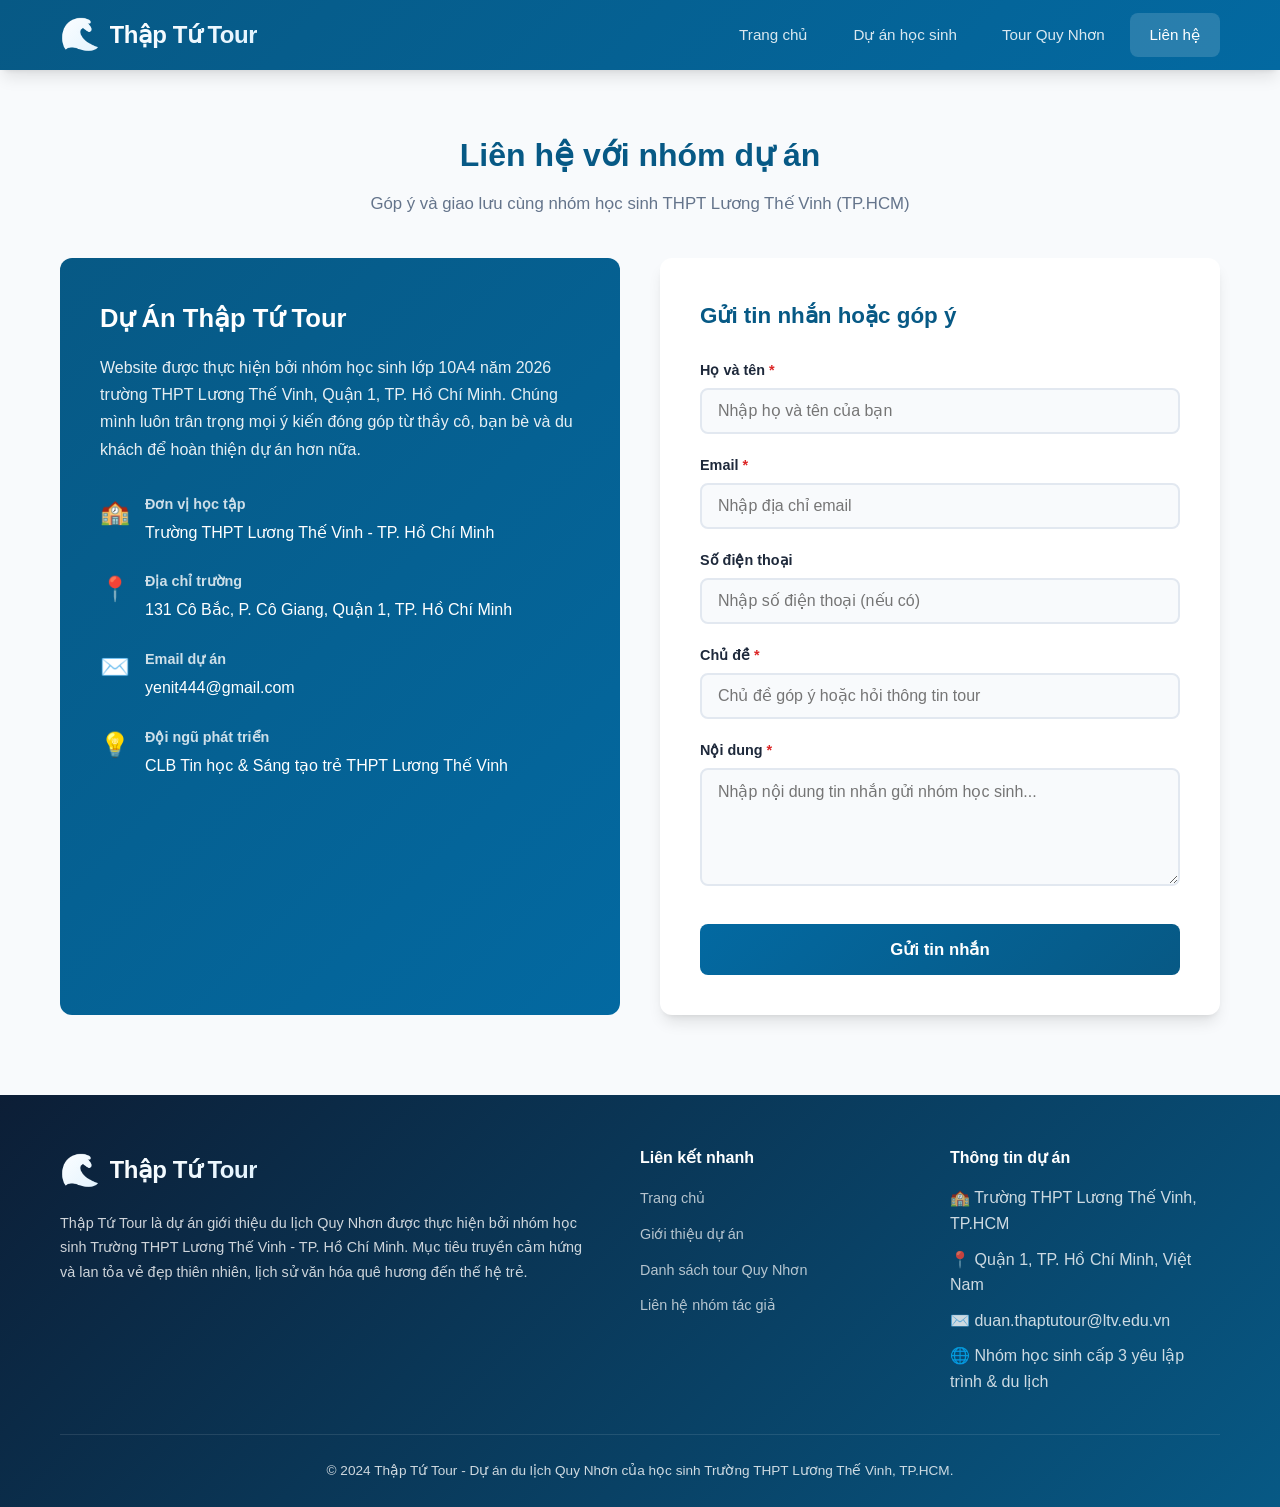
==== contact.html @ eec99bd4 "Update contact information in contact.html" ====
<!DOCTYPE html>
<html lang="vi">
<head>
  <meta charset="UTF-8">
  <meta name="viewport" content="width=device-width, initial-scale=1.0">
  <title>Liên hệ - Thập Tứ Tour | THPT Lương Thế Vinh</title>
  <link rel="stylesheet" href="css/style.css">
</head>
<body>

  <!-- ===== HEADER ===== -->
  <header class="header">
    <div class="container">
      <a href="index.html" class="logo">
        <span class="logo-icon">🌊</span>
        <span>Thập Tứ Tour</span>
      </a>
      <button class="hamburger" id="hamburger" aria-label="Menu">
        <span></span><span></span><span></span>
      </button>
      <nav class="nav" id="nav">
        <ul class="nav-list">
          <li><a href="index.html">Trang chủ</a></li>
          <li><a href="index.html#gioi-thieu">Dự án học sinh</a></li>
          <li><a href="index.html#tours">Tour Quy Nhơn</a></li>
          <li><a href="contact.html" class="active">Liên hệ</a></li>
        </ul>
      </nav>
    </div>
  </header>

  <!-- ===== NỘI DUNG LIÊN HỆ ===== -->
  <section class="contact-section">
    <div class="container">
      <div class="section-title">
        <h2>Liên hệ với nhóm dự án</h2>
        <p>Góp ý và giao lưu cùng nhóm học sinh THPT Lương Thế Vinh (TP.HCM)</p>
      </div>

      <div class="contact-grid">
        <!-- Thông tin trường và nhóm -->
        <div class="contact-info">
          <h2>Dự Án Thập Tứ Tour</h2>
          <p>Website được thực hiện bởi nhóm học sinh lớp 10A4 năm 2026 trường THPT Lương Thế Vinh, Quận 1, TP. Hồ Chí Minh. Chúng mình luôn trân trọng mọi ý kiến đóng góp từ thầy cô, bạn bè và du khách để hoàn thiện dự án hơn nữa.</p>

          <div class="contact-item">
            <span class="contact-icon">🏫</span>
            <div>
              <h4>Đơn vị học tập</h4>
              <p>Trường THPT Lương Thế Vinh - TP. Hồ Chí Minh</p>
            </div>
          </div>

          <div class="contact-item">
            <span class="contact-icon">📍</span>
            <div>
              <h4>Địa chỉ trường</h4>
              <p>131 Cô Bắc, P. Cô Giang, Quận 1, TP. Hồ Chí Minh</p>
            </div>
          </div>

          <div class="contact-item">
            <span class="contact-icon">✉️</span>
            <div>
              <h4>Email dự án</h4>
              <p>yenit444@gmail.com</p>
            </div>
          </div>

          <div class="contact-item">
            <span class="contact-icon">💡</span>
            <div>
              <h4>Đội ngũ phát triển</h4>
              <p>CLB Tin học & Sáng tạo trẻ THPT Lương Thế Vinh</p>
            </div>
          </div>
        </div>

        <!-- Form liên hệ -->
        <div class="contact-form-wrap">
          <h2>Gửi tin nhắn hoặc góp ý</h2>
          <form class="contact-form" id="contactForm" novalidate>
            <div class="form-group">
              <label>Họ và tên <span class="required">*</span></label>
              <input type="text" id="contactName" placeholder="Nhập họ và tên của bạn">
              <p class="error-msg">Vui lòng nhập họ và tên</p>
            </div>
            <div class="form-group">
              <label>Email <span class="required">*</span></label>
              <input type="email" id="contactEmail" placeholder="Nhập địa chỉ email">
              <p class="error-msg">Vui lòng nhập email hợp lệ</p>
            </div>
            <div class="form-group">
              <label>Số điện thoại</label>
              <input type="tel" id="contactPhone" placeholder="Nhập số điện thoại (nếu có)">
            </div>
            <div class="form-group">
              <label>Chủ đề <span class="required">*</span></label>
              <input type="text" id="contactSubject" placeholder="Chủ đề góp ý hoặc hỏi thông tin tour">
              <p class="error-msg">Vui lòng nhập chủ đề</p>
            </div>
            <div class="form-group">
              <label>Nội dung <span class="required">*</span></label>
              <textarea id="contactMessage" placeholder="Nhập nội dung tin nhắn gửi nhóm học sinh..." rows="5"></textarea>
              <p class="error-msg">Vui lòng nhập nội dung</p>
            </div>
            <button type="submit" class="btn-submit">Gửi tin nhắn</button>
          </form>
        </div>
      </div>
    </div>
  </section>

  <!-- ===== FOOTER ===== -->
  <footer class="footer">
    <div class="container">
      <div class="footer-grid">
        <div class="footer-about">
          <div class="logo">
            <span class="logo-icon">🌊</span>
            <span>Thập Tứ Tour</span>
          </div>
          <p>
            Thập Tứ Tour là dự án giới thiệu du lịch Quy Nhơn được thực hiện bởi nhóm học sinh Trường THPT Lương Thế Vinh - TP. Hồ Chí Minh. Mục tiêu truyền cảm hứng và lan tỏa vẻ đẹp thiên nhiên, lịch sử văn hóa quê hương đến thế hệ trẻ.
          </p>
        </div>
        <div>
          <h3>Liên kết nhanh</h3>
          <ul class="footer-links">
            <li><a href="index.html">Trang chủ</a></li>
            <li><a href="index.html#gioi-thieu">Giới thiệu dự án</a></li>
            <li><a href="index.html#tours">Danh sách tour Quy Nhơn</a></li>
            <li><a href="contact.html">Liên hệ nhóm tác giả</a></li>
          </ul>
        </div>
        <div>
          <h3>Thông tin dự án</h3>
          <ul class="footer-links">
            <li>🏫 Trường THPT Lương Thế Vinh, TP.HCM</li>
            <li>📍 Quận 1, TP. Hồ Chí Minh, Việt Nam</li>
            <li>✉️ duan.thaptutour@ltv.edu.vn</li>
            <li>🌐 Nhóm học sinh cấp 3 yêu lập trình & du lịch</li>
          </ul>
        </div>
      </div>
      <div class="footer-bottom">
        <p>© 2024 Thập Tứ Tour - Dự án du lịch Quy Nhơn của học sinh Trường THPT Lương Thế Vinh, TP.HCM.</p>
      </div>
    </div>
  </footer>

  <button class="back-to-top" id="backToTop">↑</button>

  <script src="js/tours.js"></script>
  <script src="js/main.js"></script>
</body>
</html>
---- css/style.css ----
/* ===================================================
   style.css - Giao diện website tour du lịch
   Tông màu: Xanh biển (#0369a1, #0ea5e9, #e0f2fe)
   Responsive: Mobile, Tablet, Desktop
   =================================================== */

/* === RESET & BASE === */
* {
  margin: 0;
  padding: 0;
  box-sizing: border-box;
}

:root {
  --primary: #0369a1;
  --primary-dark: #075985;
  --primary-light: #0ea5e9;
  --primary-bg: #e0f2fe;
  --accent: #f59e0b;
  --accent-hover: #d97706;
  --text: #1e293b;
  --text-light: #64748b;
  --white: #ffffff;
  --gray-50: #f8fafc;
  --gray-100: #f1f5f9;
  --gray-200: #e2e8f0;
  --gray-300: #cbd5e1;
  --shadow: 0 4px 6px -1px rgba(0,0,0,0.1), 0 2px 4px -2px rgba(0,0,0,0.1);
  --shadow-lg: 0 10px 15px -3px rgba(0,0,0,0.1), 0 4px 6px -4px rgba(0,0,0,0.1);
  --shadow-xl: 0 20px 25px -5px rgba(0,0,0,0.1), 0 8px 10px -6px rgba(0,0,0,0.1);
  --radius: 12px;
  --radius-sm: 8px;
  --transition: all 0.3s ease;
}

html {
  scroll-behavior: smooth;
}

body {
  font-family: 'Segoe UI', Tahoma, Geneva, Verdana, sans-serif;
  color: var(--text);
  background-color: var(--gray-50);
  line-height: 1.6;
}

a {
  text-decoration: none;
  color: inherit;
}

img {
  max-width: 100%;
  display: block;
}

.container {
  max-width: 1200px;
  margin: 0 auto;
  padding: 0 20px;
}

/* === HEADER === */
.header {
  background: linear-gradient(135deg, var(--primary-dark), var(--primary));
  color: var(--white);
  position: sticky;
  top: 0;
  z-index: 1000;
  box-shadow: var(--shadow-lg);
}

.header .container {
  display: flex;
  justify-content: space-between;
  align-items: center;
  padding-top: 0;
  padding-bottom: 0;
  height: 70px;
}

.logo {
  display: flex;
  align-items: center;
  gap: 10px;
  font-size: 1.5rem;
  font-weight: 800;
  letter-spacing: -0.5px;
}

.logo-icon {
  font-size: 2rem;
}

.logo span {
  background: linear-gradient(135deg, var(--white), var(--primary-bg));
  -webkit-background-clip: text;
  -webkit-text-fill-color: transparent;
  background-clip: text;
}

/* Navigation */
.nav {
  display: flex;
  align-items: center;
}

.nav-list {
  display: flex;
  list-style: none;
  gap: 5px;
}

.nav-list a {
  display: block;
  padding: 10px 20px;
  color: rgba(255,255,255,0.85);
  font-weight: 500;
  border-radius: var(--radius-sm);
  transition: var(--transition);
  font-size: 0.95rem;
}

.nav-list a:hover,
.nav-list a.active {
  color: var(--white);
  background: rgba(255,255,255,0.15);
}

/* Hamburger menu (mobile) */
.hamburger {
  display: none;
  flex-direction: column;
  gap: 5px;
  cursor: pointer;
  padding: 5px;
  background: none;
  border: none;
}

.hamburger span {
  display: block;
  width: 25px;
  height: 3px;
  background: var(--white);
  border-radius: 3px;
  transition: var(--transition);
}

.hamburger.active span:nth-child(1) {
  transform: rotate(45deg) translate(5px, 6px);
}

.hamburger.active span:nth-child(2) {
  opacity: 0;
}

.hamburger.active span:nth-child(3) {
  transform: rotate(-45deg) translate(5px, -6px);
}

/* === BANNER / HERO === */
.hero {
  background: linear-gradient(135deg, rgba(3,105,161,0.85), rgba(14,165,233,0.75)),
              url('https://images.unsplash.com/photo-1507525428034-b723cf961d3e?w=1600&q=80') center/cover no-repeat;
  color: var(--white);
  text-align: center;
  padding: 100px 20px;
  min-height: 500px;
  display: flex;
  align-items: center;
  justify-content: center;
}

.hero-content {
  max-width: 700px;
}

.hero h1 {
  font-size: 3rem;
  font-weight: 800;
  margin-bottom: 20px;
  line-height: 1.2;
  text-shadow: 0 2px 10px rgba(0,0,0,0.2);
}

.hero p {
  font-size: 1.2rem;
  margin-bottom: 35px;
  opacity: 0.95;
  line-height: 1.7;
}

.hero-btn {
  display: inline-block;
  padding: 16px 40px;
  background: var(--accent);
  color: var(--white);
  font-size: 1.1rem;
  font-weight: 700;
  border-radius: 50px;
  transition: var(--transition);
  box-shadow: 0 4px 15px rgba(245,158,11,0.4);
}

.hero-btn:hover {
  background: var(--accent-hover);
  transform: translateY(-2px);
  box-shadow: 0 6px 20px rgba(245,158,11,0.5);
}

/* === DANH MỤC TOUR === */
.categories {
  padding: 60px 0 30px;
}

.section-title {
  text-align: center;
  margin-bottom: 40px;
}

.section-title h2 {
  font-size: 2rem;
  font-weight: 700;
  color: var(--primary-dark);
  margin-bottom: 10px;
}

.section-title p {
  color: var(--text-light);
  font-size: 1.05rem;
}

.category-grid {
  display: grid;
  grid-template-columns: repeat(4, 1fr);
  gap: 20px;
}

.category-card {
  background: var(--white);
  border: 2px solid var(--gray-200);
  border-radius: var(--radius);
  padding: 30px 20px;
  text-align: center;
  cursor: pointer;
  transition: var(--transition);
}

.category-card:hover,
.category-card.active {
  border-color: var(--primary);
  background: var(--primary-bg);
  transform: translateY(-4px);
  box-shadow: var(--shadow-lg);
}

.category-card .cat-icon {
  font-size: 2.5rem;
  margin-bottom: 12px;
  display: block;
}

.category-card .cat-name {
  font-weight: 600;
  color: var(--primary-dark);
  font-size: 1rem;
}

/* === TÌM KIẾM & LỌC === */
.search-filter {
  padding: 0 0 40px;
}

.search-filter-bar {
  display: flex;
  gap: 15px;
  background: var(--white);
  padding: 20px 25px;
  border-radius: var(--radius);
  box-shadow: var(--shadow);
  flex-wrap: wrap;
}

.search-input-wrap {
  flex: 1;
  min-width: 250px;
  position: relative;
}

.search-input-wrap input {
  width: 100%;
  padding: 14px 20px 14px 48px;
  border: 2px solid var(--gray-200);
  border-radius: var(--radius-sm);
  font-size: 1rem;
  transition: var(--transition);
  outline: none;
}

.search-input-wrap input:focus {
  border-color: var(--primary-light);
  box-shadow: 0 0 0 3px rgba(14,165,233,0.15);
}

.search-input-wrap .search-icon {
  position: absolute;
  left: 16px;
  top: 50%;
  transform: translateY(-50%);
  font-size: 1.2rem;
  color: var(--text-light);
}

.price-filter {
  min-width: 200px;
}

.price-filter select {
  width: 100%;
  padding: 14px 20px;
  border: 2px solid var(--gray-200);
  border-radius: var(--radius-sm);
  font-size: 1rem;
  background: var(--white);
  cursor: pointer;
  outline: none;
  transition: var(--transition);
  appearance: none;
  -webkit-appearance: none;
  background-image: url("data:image/svg+xml,%3Csvg xmlns='http://www.w3.org/2000/svg' width='12' height='12' fill='%2364748b' viewBox='0 0 16 16'%3E%3Cpath d='M8 11L3 6h10l-5 5z'/%3E%3C/svg%3E");
  background-repeat: no-repeat;
  background-position: right 16px center;
}

.price-filter select:focus {
  border-color: var(--primary-light);
  box-shadow: 0 0 0 3px rgba(14,165,233,0.15);
}

/* === DANH SÁCH TOUR (CARDS) === */
.tours-section {
  padding: 0 0 80px;
}

.tour-grid {
  display: grid;
  grid-template-columns: repeat(auto-fill, minmax(280px, 1fr));
  gap: 25px;
}

.tour-card {
  background: var(--white);
  border-radius: var(--radius);
  overflow: hidden;
  box-shadow: var(--shadow);
  transition: var(--transition);
  cursor: pointer;
}

.tour-card:hover {
  transform: translateY(-8px);
  box-shadow: var(--shadow-xl);
}

.tour-card-img {
  position: relative;
  height: 200px;
  overflow: hidden;
}

.tour-card-img img {
  width: 100%;
  height: 100%;
  object-fit: cover;
  transition: transform 0.5s ease;
}

.tour-card:hover .tour-card-img img {
  transform: scale(1.08);
}

.tour-card-badge {
  position: absolute;
  top: 12px;
  left: 12px;
  background: var(--primary);
  color: var(--white);
  padding: 5px 14px;
  border-radius: 50px;
  font-size: 0.8rem;
  font-weight: 600;
}

.tour-card-body {
  padding: 20px;
}

.tour-card-body h3 {
  font-size: 1.1rem;
  font-weight: 700;
  margin-bottom: 10px;
  color: var(--text);
  line-height: 1.4;
  display: -webkit-box;
  -webkit-line-clamp: 2;
  -webkit-box-orient: vertical;
  overflow: hidden;
}

.tour-card-info {
  display: flex;
  flex-direction: column;
  gap: 6px;
  margin-bottom: 15px;
  font-size: 0.9rem;
  color: var(--text-light);
}

.tour-card-info span {
  display: flex;
  align-items: center;
  gap: 6px;
}

.tour-card-footer {
  display: flex;
  justify-content: space-between;
  align-items: center;
  padding-top: 15px;
  border-top: 1px solid var(--gray-100);
}

.tour-card-price {
  font-size: 1.2rem;
  font-weight: 800;
  color: var(--accent-hover);
}

.tour-card-price small {
  font-size: 0.75rem;
  font-weight: 400;
  color: var(--text-light);
}

.btn-detail {
  padding: 8px 20px;
  background: var(--primary);
  color: var(--white);
  border: none;
  border-radius: 50px;
  font-size: 0.85rem;
  font-weight: 600;
  cursor: pointer;
  transition: var(--transition);
}

.btn-detail:hover {
  background: var(--primary-dark);
}

/* Không tìm thấy tour */
.no-tours {
  grid-column: 1 / -1;
  text-align: center;
  padding: 60px 20px;
  color: var(--text-light);
}

.no-tours .no-tours-icon {
  font-size: 4rem;
  margin-bottom: 15px;
  display: block;
}

/* === TRANG CHI TIẾT TOUR === */
.tour-detail {
  padding: 40px 0 80px;
}

.tour-detail-grid {
  display: grid;
  grid-template-columns: 1fr 380px;
  gap: 40px;
  align-items: start;
}

/* Phần trái - Thông tin tour */
.tour-detail-main .tour-hero-img {
  width: 100%;
  height: 400px;
  object-fit: cover;
  border-radius: var(--radius);
  margin-bottom: 30px;
}

.tour-detail-main h1 {
  font-size: 1.8rem;
  font-weight: 800;
  color: var(--text);
  margin-bottom: 15px;
}

.tour-meta {
  display: flex;
  gap: 25px;
  margin-bottom: 25px;
  flex-wrap: wrap;
}

.tour-meta span {
  display: flex;
  align-items: center;
  gap: 6px;
  color: var(--text-light);
  font-size: 0.95rem;
}

.tour-description {
  font-size: 1.05rem;
  line-height: 1.8;
  color: var(--text);
  margin-bottom: 40px;
  padding: 25px;
  background: var(--primary-bg);
  border-radius: var(--radius-sm);
  border-left: 4px solid var(--primary);
}

/* Lịch trình */
.itinerary {
  margin-bottom: 40px;
}

.itinerary h2,
.includes-excludes h2 {
  font-size: 1.4rem;
  font-weight: 700;
  color: var(--primary-dark);
  margin-bottom: 20px;
  padding-bottom: 10px;
  border-bottom: 2px solid var(--primary-bg);
}

.itinerary-item {
  display: flex;
  gap: 20px;
  margin-bottom: 20px;
  padding: 20px;
  background: var(--white);
  border-radius: var(--radius-sm);
  box-shadow: var(--shadow);
  transition: var(--transition);
}

.itinerary-item:hover {
  box-shadow: var(--shadow-lg);
}

.itinerary-day {
  min-width: 60px;
  height: 60px;
  background: linear-gradient(135deg, var(--primary), var(--primary-light));
  color: var(--white);
  display: flex;
  flex-direction: column;
  align-items: center;
  justify-content: center;
  border-radius: var(--radius-sm);
  font-weight: 700;
}

.itinerary-day small {
  font-size: 0.65rem;
  text-transform: uppercase;
  font-weight: 400;
}

.itinerary-day span {
  font-size: 1.3rem;
  line-height: 1;
}

.itinerary-content h3 {
  font-size: 1.05rem;
  font-weight: 600;
  color: var(--text);
  margin-bottom: 6px;
}

.itinerary-content p {
  font-size: 0.9rem;
  color: var(--text-light);
  line-height: 1.6;
}

/* Bao gồm / Không bao gồm */
.includes-excludes {
  display: grid;
  grid-template-columns: 1fr 1fr;
  gap: 25px;
  margin-bottom: 30px;
}

.includes-box, .excludes-box {
  padding: 20px;
  border-radius: var(--radius-sm);
}

.includes-box {
  background: #ecfdf5;
  border: 1px solid #a7f3d0;
}

.excludes-box {
  background: #fef2f2;
  border: 1px solid #fecaca;
}

.includes-box h3 {
  color: #065f46;
  margin-bottom: 12px;
  font-size: 1rem;
}

.excludes-box h3 {
  color: #991b1b;
  margin-bottom: 12px;
  font-size: 1rem;
}

.includes-box ul, .excludes-box ul {
  list-style: none;
  font-size: 0.9rem;
}

.includes-box li, .excludes-box li {
  padding: 5px 0;
  display: flex;
  align-items: flex-start;
  gap: 8px;
  line-height: 1.5;
}

.includes-box li::before {
  content: '✓';
  color: #059669;
  font-weight: 700;
  flex-shrink: 0;
}

.excludes-box li::before {
  content: '✗';
  color: #dc2626;
  font-weight: 700;
  flex-shrink: 0;
}

/* === SIDEBAR ĐẶT TOUR === */
.booking-sidebar {
  position: sticky;
  top: 90px;
  background: var(--white);
  border-radius: var(--radius);
  box-shadow: var(--shadow-lg);
  padding: 30px;
  border: 2px solid var(--gray-200);
}

.booking-sidebar h2 {
  font-size: 1.3rem;
  font-weight: 700;
  color: var(--primary-dark);
  margin-bottom: 5px;
}

.booking-price-display {
  font-size: 1.8rem;
  font-weight: 800;
  color: var(--accent-hover);
  margin-bottom: 25px;
  padding-bottom: 20px;
  border-bottom: 2px solid var(--gray-100);
}

.booking-price-display small {
  font-size: 0.85rem;
  font-weight: 400;
  color: var(--text-light);
}

.booking-field {
  margin-bottom: 20px;
}

.booking-field label {
  display: block;
  font-weight: 600;
  margin-bottom: 8px;
  color: var(--text);
  font-size: 0.9rem;
}

.booking-field input[type="date"] {
  width: 100%;
  padding: 12px 16px;
  border: 2px solid var(--gray-200);
  border-radius: var(--radius-sm);
  font-size: 1rem;
  outline: none;
  transition: var(--transition);
}

.booking-field input[type="date"]:focus {
  border-color: var(--primary-light);
  box-shadow: 0 0 0 3px rgba(14,165,233,0.15);
}

/* Bộ đếm số người */
.counter-group {
  margin-bottom: 20px;
}

.counter-row {
  display: flex;
  justify-content: space-between;
  align-items: center;
  padding: 12px 0;
  border-bottom: 1px solid var(--gray-100);
}

.counter-row:last-child {
  border-bottom: none;
}

.counter-label {
  font-size: 0.9rem;
}

.counter-label strong {
  display: block;
  color: var(--text);
}

.counter-label small {
  color: var(--text-light);
  font-size: 0.8rem;
}

.counter-controls {
  display: flex;
  align-items: center;
  gap: 12px;
}

.counter-btn {
  width: 36px;
  height: 36px;
  border: 2px solid var(--gray-200);
  background: var(--white);
  border-radius: 50%;
  font-size: 1.2rem;
  font-weight: 600;
  cursor: pointer;
  display: flex;
  align-items: center;
  justify-content: center;
  transition: var(--transition);
  color: var(--primary);
}

.counter-btn:hover:not(:disabled) {
  background: var(--primary);
  color: var(--white);
  border-color: var(--primary);
}

.counter-btn:disabled {
  opacity: 0.4;
  cursor: not-allowed;
}

.counter-value {
  font-size: 1.1rem;
  font-weight: 700;
  min-width: 24px;
  text-align: center;
}

/* Tổng tiền */
.booking-total {
  background: var(--primary-bg);
  border-radius: var(--radius-sm);
  padding: 20px;
  margin-bottom: 20px;
}

.total-row {
  display: flex;
  justify-content: space-between;
  margin-bottom: 8px;
  font-size: 0.9rem;
  color: var(--text-light);
}

.total-row.grand-total {
  font-size: 1.15rem;
  font-weight: 800;
  color: var(--accent-hover);
  padding-top: 12px;
  border-top: 2px solid var(--primary-light);
  margin-top: 12px;
  margin-bottom: 0;
}

.limit-note {
  font-size: 0.8rem;
  color: var(--text-light);
  text-align: center;
  margin-bottom: 15px;
  font-style: italic;
}

.btn-book {
  width: 100%;
  padding: 16px;
  background: linear-gradient(135deg, var(--accent), var(--accent-hover));
  color: var(--white);
  border: none;
  border-radius: var(--radius-sm);
  font-size: 1.1rem;
  font-weight: 700;
  cursor: pointer;
  transition: var(--transition);
  box-shadow: 0 4px 15px rgba(245,158,11,0.3);
}

.btn-book:hover {
  transform: translateY(-2px);
  box-shadow: 0 6px 20px rgba(245,158,11,0.4);
}

/* === MODAL ĐẶT TOUR === */
.modal-overlay {
  display: none;
  position: fixed;
  top: 0;
  left: 0;
  right: 0;
  bottom: 0;
  background: rgba(0,0,0,0.6);
  z-index: 2000;
  align-items: center;
  justify-content: center;
  padding: 20px;
  backdrop-filter: blur(4px);
}

.modal-overlay.show {
  display: flex;
}

.modal {
  background: var(--white);
  border-radius: var(--radius);
  width: 100%;
  max-width: 550px;
  max-height: 90vh;
  overflow-y: auto;
  box-shadow: var(--shadow-xl);
  animation: modalSlideIn 0.3s ease;
}

@keyframes modalSlideIn {
  from {
    opacity: 0;
    transform: translateY(-30px) scale(0.95);
  }
  to {
    opacity: 1;
    transform: translateY(0) scale(1);
  }
}

.modal-header {
  display: flex;
  justify-content: space-between;
  align-items: center;
  padding: 25px 30px;
  border-bottom: 1px solid var(--gray-200);
}

.modal-header h2 {
  font-size: 1.3rem;
  font-weight: 700;
  color: var(--primary-dark);
}

.modal-close {
  width: 36px;
  height: 36px;
  border: none;
  background: var(--gray-100);
  border-radius: 50%;
  font-size: 1.3rem;
  cursor: pointer;
  display: flex;
  align-items: center;
  justify-content: center;
  transition: var(--transition);
  color: var(--text-light);
}

.modal-close:hover {
  background: var(--gray-200);
  color: var(--text);
}

.modal-body {
  padding: 30px;
}

.form-group {
  margin-bottom: 20px;
}

.form-group label {
  display: block;
  font-weight: 600;
  margin-bottom: 6px;
  color: var(--text);
  font-size: 0.9rem;
}

.form-group label .required {
  color: #dc2626;
}

.form-group input,
.form-group textarea {
  width: 100%;
  padding: 12px 16px;
  border: 2px solid var(--gray-200);
  border-radius: var(--radius-sm);
  font-size: 1rem;
  outline: none;
  transition: var(--transition);
  font-family: inherit;
}

.form-group input:focus,
.form-group textarea:focus {
  border-color: var(--primary-light);
  box-shadow: 0 0 0 3px rgba(14,165,233,0.15);
}

.form-group textarea {
  resize: vertical;
  min-height: 80px;
}

.form-group .error-msg {
  color: #dc2626;
  font-size: 0.8rem;
  margin-top: 4px;
  display: none;
}

.form-group.error input,
.form-group.error textarea {
  border-color: #dc2626;
}

.form-group.error .error-msg {
  display: block;
}

.btn-submit {
  width: 100%;
  padding: 15px;
  background: linear-gradient(135deg, var(--primary), var(--primary-dark));
  color: var(--white);
  border: none;
  border-radius: var(--radius-sm);
  font-size: 1.05rem;
  font-weight: 700;
  cursor: pointer;
  transition: var(--transition);
}

.btn-submit:hover {
  box-shadow: 0 4px 15px rgba(3,105,161,0.4);
}

/* === MODAL THÀNH CÔNG === */
.success-modal .modal-body {
  text-align: center;
}

.success-icon {
  font-size: 4rem;
  margin-bottom: 15px;
  display: block;
}

.success-modal h3 {
  font-size: 1.4rem;
  color: #059669;
  margin-bottom: 20px;
}

.booking-summary {
  background: var(--gray-50);
  border-radius: var(--radius-sm);
  padding: 20px;
  text-align: left;
  margin-bottom: 25px;
}

.booking-summary .summary-row {
  display: flex;
  justify-content: space-between;
  padding: 8px 0;
  border-bottom: 1px solid var(--gray-200);
  font-size: 0.9rem;
}

.booking-summary .summary-row:last-child {
  border-bottom: none;
  font-weight: 700;
  color: var(--accent-hover);
  font-size: 1.05rem;
  padding-top: 12px;
}

.booking-summary .summary-row span:first-child {
  color: var(--text-light);
}

.btn-close-success {
  padding: 12px 40px;
  background: var(--primary);
  color: var(--white);
  border: none;
  border-radius: 50px;
  font-size: 1rem;
  font-weight: 600;
  cursor: pointer;
  transition: var(--transition);
}

.btn-close-success:hover {
  background: var(--primary-dark);
}

/* === TRANG LIÊN HỆ === */
.contact-section {
  padding: 60px 0 80px;
}

.contact-grid {
  display: grid;
  grid-template-columns: 1fr 1fr;
  gap: 40px;
}

.contact-info {
  background: linear-gradient(135deg, var(--primary-dark), var(--primary));
  color: var(--white);
  padding: 40px;
  border-radius: var(--radius);
}

.contact-info h2 {
  font-size: 1.6rem;
  margin-bottom: 15px;
}

.contact-info > p {
  opacity: 0.9;
  margin-bottom: 30px;
  line-height: 1.7;
}

.contact-item {
  display: flex;
  gap: 15px;
  margin-bottom: 25px;
  align-items: flex-start;
}

.contact-item .contact-icon {
  font-size: 1.5rem;
  min-width: 30px;
  text-align: center;
}

.contact-item h4 {
  font-size: 0.9rem;
  margin-bottom: 4px;
  opacity: 0.8;
}

.contact-item p {
  font-size: 1rem;
}

.contact-form-wrap {
  background: var(--white);
  padding: 40px;
  border-radius: var(--radius);
  box-shadow: var(--shadow-lg);
}

.contact-form-wrap h2 {
  font-size: 1.4rem;
  font-weight: 700;
  color: var(--primary-dark);
  margin-bottom: 25px;
}

.contact-form .form-group input,
.contact-form .form-group textarea {
  background: var(--gray-50);
}

.contact-form .btn-submit {
  margin-top: 10px;
}

/* === FOOTER === */
.footer {
  background: linear-gradient(135deg, #0c1e36, var(--primary-dark));
  color: rgba(255,255,255,0.8);
  padding: 50px 0 25px;
}

.footer-grid {
  display: grid;
  grid-template-columns: 2fr 1fr 1fr;
  gap: 40px;
  margin-bottom: 30px;
}

.footer-about .logo {
  margin-bottom: 15px;
}

.footer-about p {
  line-height: 1.7;
  font-size: 0.9rem;
}

.footer h3 {
  font-size: 1rem;
  font-weight: 700;
  color: var(--white);
  margin-bottom: 15px;
}

.footer-links {
  list-style: none;
}

.footer-links li {
  margin-bottom: 10px;
}

.footer-links a {
  color: rgba(255,255,255,0.7);
  transition: var(--transition);
  font-size: 0.9rem;
}

.footer-links a:hover {
  color: var(--white);
  padding-left: 5px;
}

.footer-bottom {
  text-align: center;
  padding-top: 25px;
  border-top: 1px solid rgba(255,255,255,0.1);
  font-size: 0.85rem;
}

/* === BREADCRUMB === */
.breadcrumb {
  padding: 20px 0;
  font-size: 0.9rem;
  color: var(--text-light);
}

.breadcrumb a {
  color: var(--primary);
  transition: var(--transition);
}

.breadcrumb a:hover {
  color: var(--primary-dark);
}

.breadcrumb span {
  margin: 0 8px;
}

/* === BACK TO TOP === */
.back-to-top {
  position: fixed;
  bottom: 30px;
  right: 30px;
  width: 48px;
  height: 48px;
  background: var(--primary);
  color: var(--white);
  border: none;
  border-radius: 50%;
  font-size: 1.3rem;
  cursor: pointer;
  display: none;
  align-items: center;
  justify-content: center;
  box-shadow: var(--shadow-lg);
  transition: var(--transition);
  z-index: 999;
}

.back-to-top.show {
  display: flex;
}

.back-to-top:hover {
  background: var(--primary-dark);
  transform: translateY(-3px);
}

/* === RESPONSIVE DESIGN === */

/* Tablet */
@media (max-width: 1024px) {
  .tour-detail-grid {
    grid-template-columns: 1fr;
  }

  .booking-sidebar {
    position: static;
  }

  .footer-grid {
    grid-template-columns: 1fr 1fr;
  }
}

@media (max-width: 768px) {
  /* Header mobile */
  .hamburger {
    display: flex;
  }

  .nav {
    position: fixed;
    top: 70px;
    left: 0;
    right: 0;
    background: var(--primary-dark);
    padding: 20px;
    transform: translateX(100%);
    transition: var(--transition);
    box-shadow: var(--shadow-xl);
  }

  .nav.open {
    transform: translateX(0);
  }

  .nav-list {
    flex-direction: column;
    gap: 5px;
  }

  .nav-list a {
    padding: 12px 20px;
  }

  /* Hero */
  .hero {
    padding: 60px 20px;
    min-height: 400px;
  }

  .hero h1 {
    font-size: 2rem;
  }

  .hero p {
    font-size: 1rem;
  }

  /* Categories */
  .category-grid {
    grid-template-columns: repeat(2, 1fr);
  }

  /* Search */
  .search-filter-bar {
    flex-direction: column;
  }

  .search-input-wrap {
    min-width: 100%;
  }

  /* Tour cards */
  .tour-grid {
    grid-template-columns: repeat(auto-fill, minmax(250px, 1fr));
  }

  /* Includes/Excludes */
  .includes-excludes {
    grid-template-columns: 1fr;
  }

  /* Contact */
  .contact-grid {
    grid-template-columns: 1fr;
  }

  /* Footer */
  .footer-grid {
    grid-template-columns: 1fr;
    gap: 25px;
  }

  /* Detail */
  .tour-detail-main h1 {
    font-size: 1.5rem;
  }

  .tour-meta {
    gap: 12px;
  }
}

@media (max-width: 480px) {
  .hero h1 {
    font-size: 1.6rem;
  }

  .hero-btn {
    padding: 14px 30px;
    font-size: 1rem;
  }

  .tour-grid {
    grid-template-columns: 1fr;
  }

  .category-grid {
    grid-template-columns: repeat(2, 1fr);
    gap: 10px;
  }

  .category-card {
    padding: 20px 10px;
  }

  .booking-sidebar {
    padding: 20px;
  }

  .modal {
    margin: 10px;
  }

  .modal-body {
    padding: 20px;
  }

  .itinerary-item {
    flex-direction: column;
    gap: 10px;
  }

  .tour-detail-main .tour-hero-img {
    height: 250px;
  }
}

/* === DỰ ÁN HỌC SINH THPT LƯƠNG THẾ VINH === */
.project-badge-pill {
  display: inline-flex;
  align-items: center;
  gap: 8px;
  background: rgba(255, 255, 255, 0.18);
  border: 1px solid rgba(255, 255, 255, 0.4);
  color: #fff;
  padding: 8px 18px;
  border-radius: 50px;
  font-size: 0.9rem;
  font-weight: 600;
  margin-bottom: 20px;
  backdrop-filter: blur(5px);
  text-transform: uppercase;
  letter-spacing: 0.5px;
}

.about-project {
  padding: 70px 0;
  background: linear-gradient(180deg, #f8fafc 0%, #e0f2fe 100%);
  position: relative;
}

.about-project-card {
  background: var(--white);
  border-radius: var(--radius);
  padding: 40px;
  box-shadow: var(--shadow-lg);
  border: 1px solid var(--gray-200);
  display: grid;
  grid-template-columns: 1.2fr 1fr;
  gap: 40px;
  align-items: center;
}

.about-project-text h3 {
  font-size: 1.8rem;
  color: var(--primary-dark);
  margin-bottom: 15px;
  font-weight: 800;
}

.about-project-text .school-tag {
  display: inline-block;
  background: #dbeafe;
  color: #1e40af;
  padding: 4px 12px;
  border-radius: 6px;
  font-size: 0.85rem;
  font-weight: 700;
  margin-bottom: 15px;
}

.about-project-text p {
  color: #334155;
  margin-bottom: 15px;
  line-height: 1.7;
}

.project-highlights {
  list-style: none;
  margin: 20px 0;
  padding: 0;
}

.project-highlights li {
  display: flex;
  align-items: center;
  gap: 10px;
  margin-bottom: 10px;
  color: #1e293b;
  font-weight: 500;
}

.project-highlights li span {
  font-size: 1.2rem;
}

.about-project-box {
  background: linear-gradient(135deg, var(--primary), var(--primary-dark));
  color: var(--white);
  padding: 30px;
  border-radius: var(--radius);
  box-shadow: var(--shadow);
}

.about-project-box h4 {
  font-size: 1.2rem;
  margin-bottom: 15px;
  border-bottom: 1px solid rgba(255,255,255,0.2);
  padding-bottom: 10px;
}

.about-project-box ul {
  list-style: none;
  font-size: 0.95rem;
  line-height: 2;
}

.about-project-box ul li {
  display: flex;
  align-items: baseline;
  gap: 8px;
}

@media (max-width: 768px) {
  .about-project-card {
    grid-template-columns: 1fr;
    padding: 25px;
    gap: 25px;
  }
}
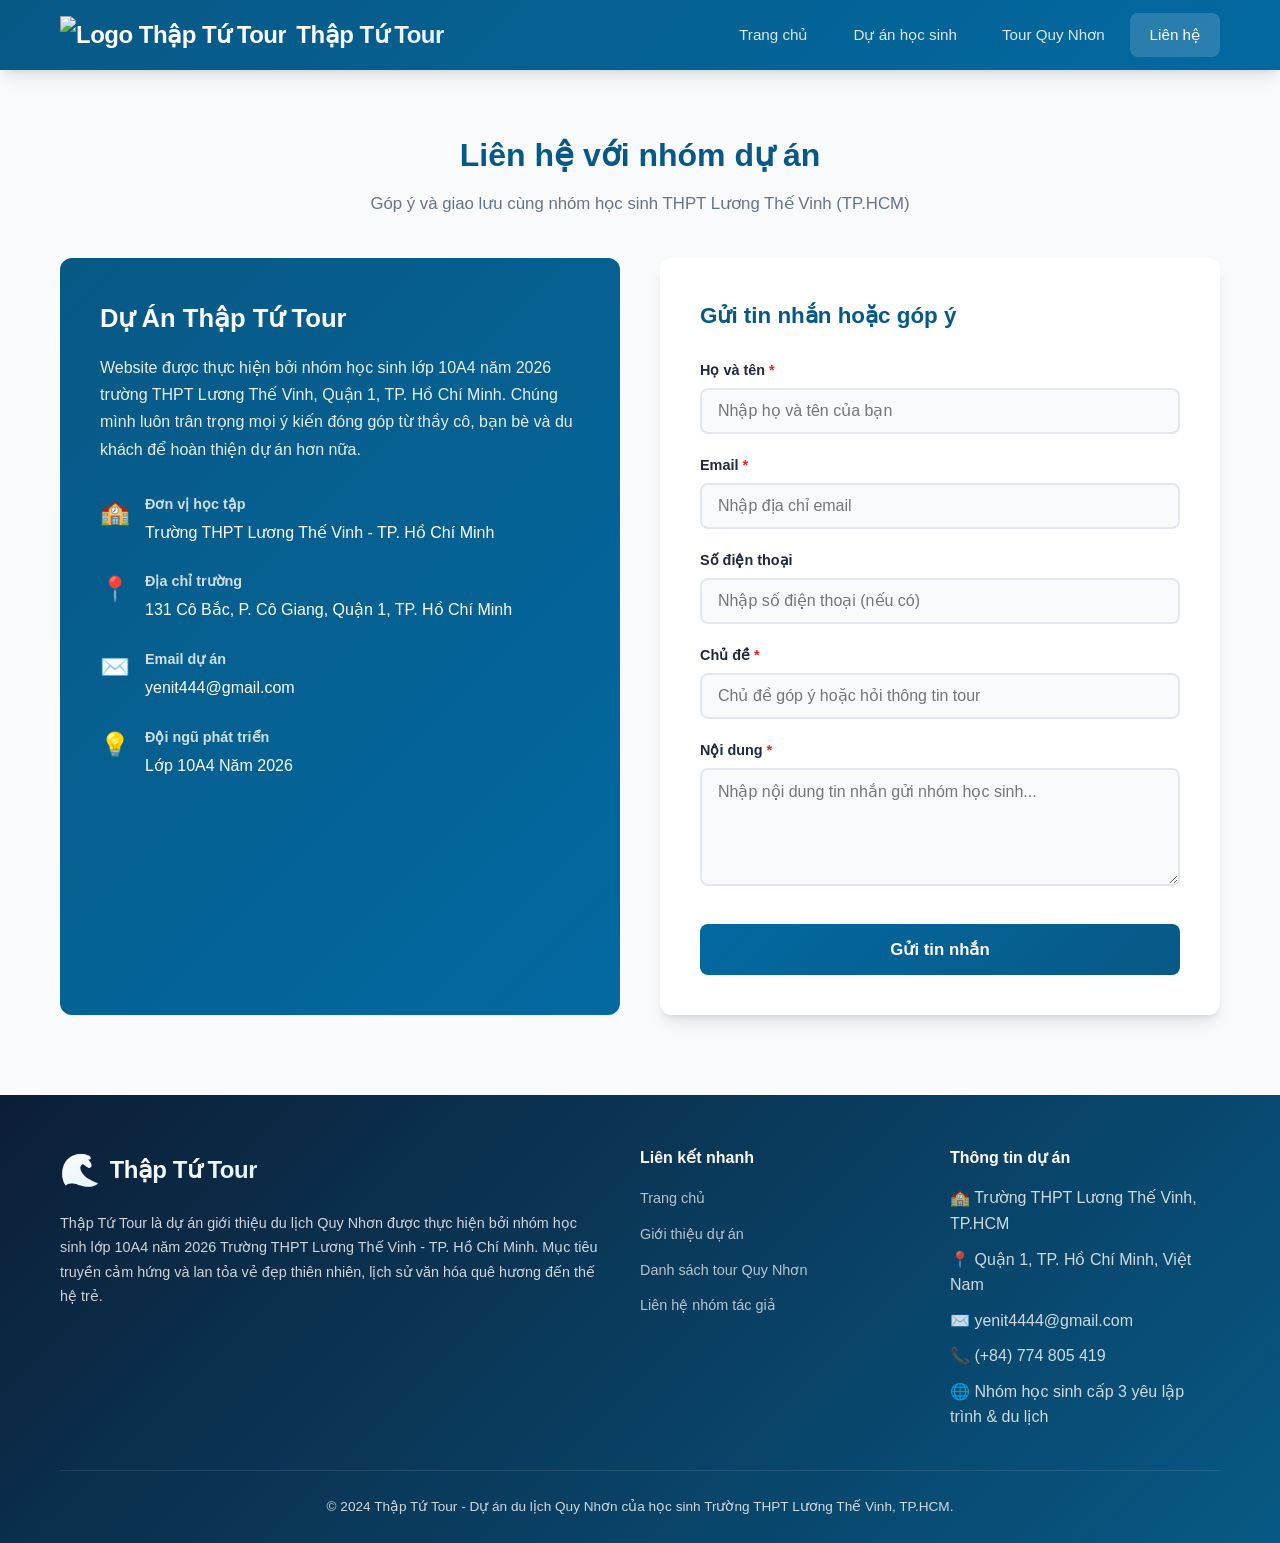
==== commit c6093d83: "Update website" ====
--- a/contact.html
+++ b/contact.html
@@ -12,7 +12,7 @@
   <header class="header">
     <div class="container">
       <a href="index.html" class="logo">
-        <span class="logo-icon">🌊</span>
+        <img src="logo.png" alt="Logo Thập Tứ Tour" class="logo-image">
         <span>Thập Tứ Tour</span>
       </a>
       <button class="hamburger" id="hamburger" aria-label="Menu">
@@ -71,7 +71,7 @@
             <span class="contact-icon">💡</span>
             <div>
               <h4>Đội ngũ phát triển</h4>
-              <p>CLB Tin học & Sáng tạo trẻ THPT Lương Thế Vinh</p>
+              <p>Lớp 10A4 Năm 2026</p>
             </div>
           </div>
         </div>
@@ -121,7 +121,7 @@
             <span>Thập Tứ Tour</span>
           </div>
           <p>
-            Thập Tứ Tour là dự án giới thiệu du lịch Quy Nhơn được thực hiện bởi nhóm học sinh Trường THPT Lương Thế Vinh - TP. Hồ Chí Minh. Mục tiêu truyền cảm hứng và lan tỏa vẻ đẹp thiên nhiên, lịch sử văn hóa quê hương đến thế hệ trẻ.
+            Thập Tứ Tour là dự án giới thiệu du lịch Quy Nhơn được thực hiện bởi nhóm học sinh lớp 10A4 năm 2026 Trường THPT Lương Thế Vinh - TP. Hồ Chí Minh. Mục tiêu truyền cảm hứng và lan tỏa vẻ đẹp thiên nhiên, lịch sử văn hóa quê hương đến thế hệ trẻ.
           </p>
         </div>
         <div>
@@ -138,7 +138,8 @@
           <ul class="footer-links">
             <li>🏫 Trường THPT Lương Thế Vinh, TP.HCM</li>
             <li>📍 Quận 1, TP. Hồ Chí Minh, Việt Nam</li>
-            <li>✉️ duan.thaptutour@ltv.edu.vn</li>
+            <li>✉️ yenit4444@gmail.com</li>
+            <li>📞 (+84) 774 805 419</li>
             <li>🌐 Nhóm học sinh cấp 3 yêu lập trình & du lịch</li>
           </ul>
         </div>
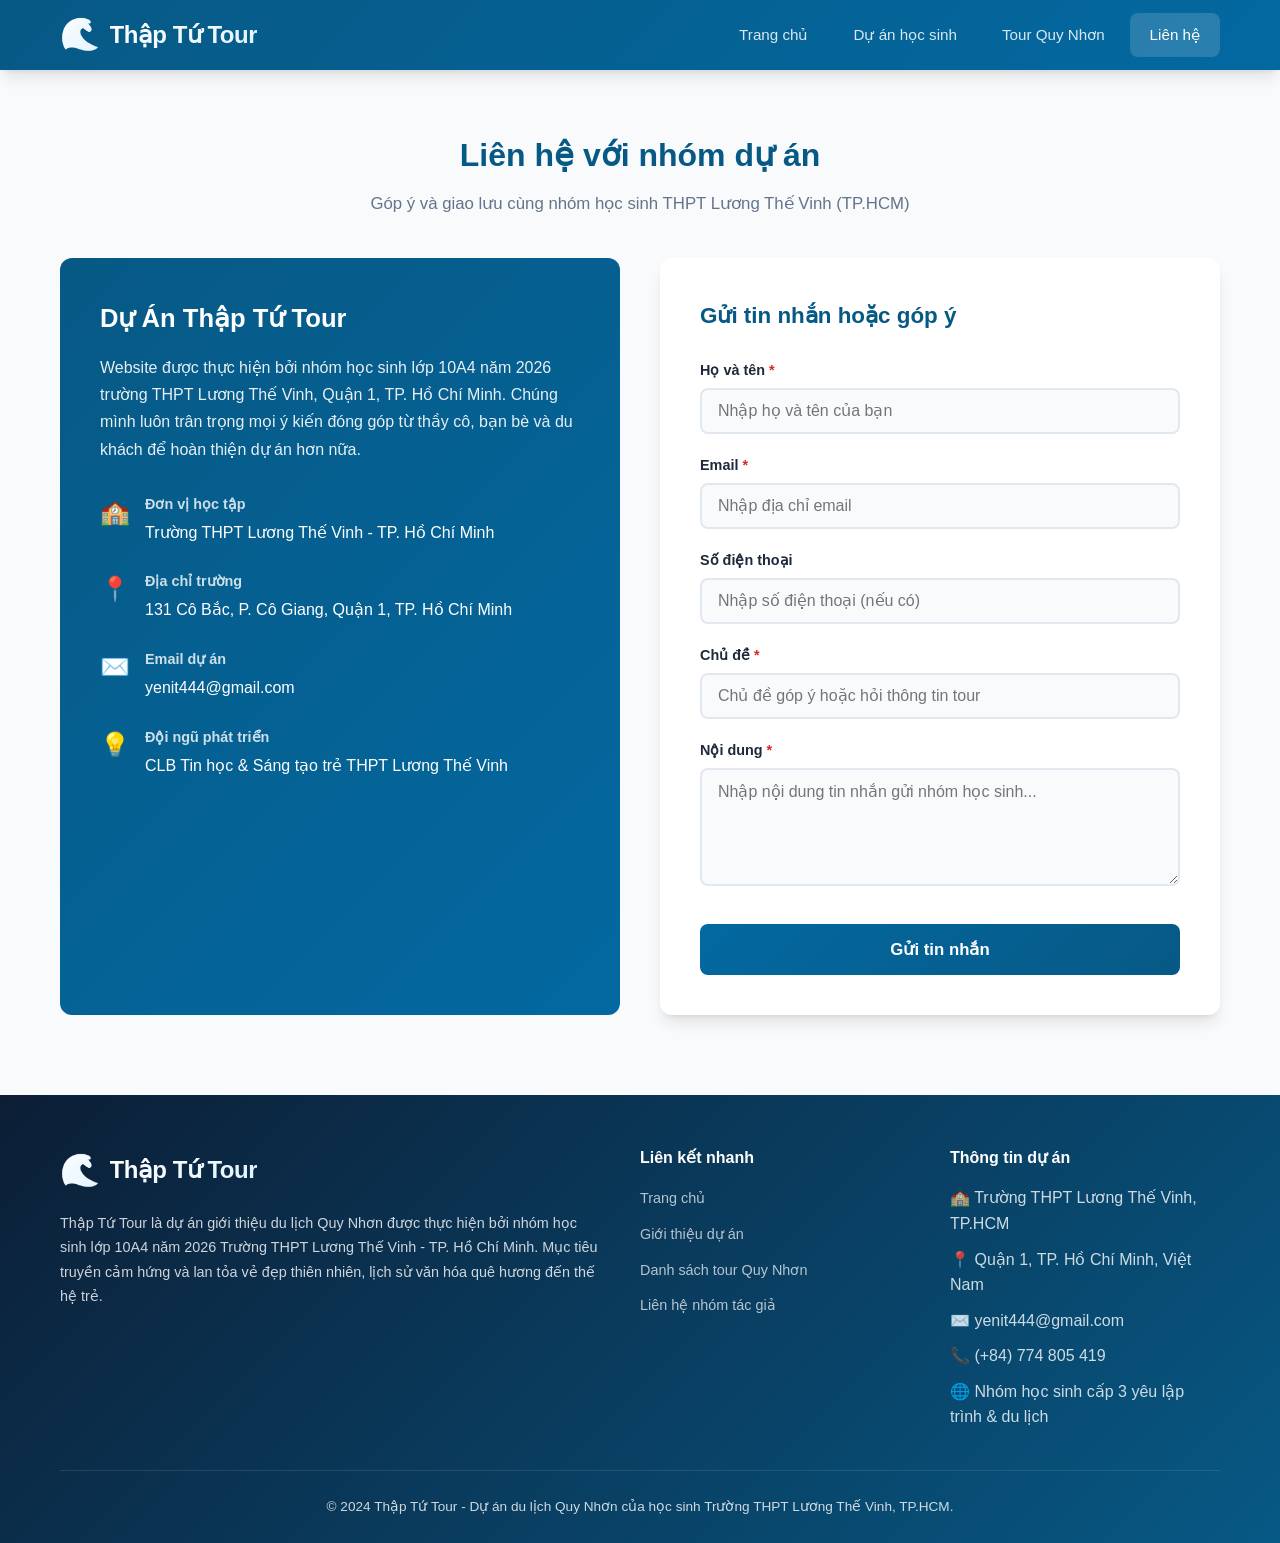
==== commit 5823040a: "Modify project details and contact email Updated project description and contact information." ====
--- a/contact.html
+++ b/contact.html
@@ -12,7 +12,7 @@
   <header class="header">
     <div class="container">
       <a href="index.html" class="logo">
-        <img src="logo.png" alt="Logo Thập Tứ Tour" class="logo-image">
+        <span class="logo-icon">🌊</span>
         <span>Thập Tứ Tour</span>
       </a>
       <button class="hamburger" id="hamburger" aria-label="Menu">
@@ -71,7 +71,7 @@
             <span class="contact-icon">💡</span>
             <div>
               <h4>Đội ngũ phát triển</h4>
-              <p>Lớp 10A4 Năm 2026</p>
+              <p>CLB Tin học & Sáng tạo trẻ THPT Lương Thế Vinh</p>
             </div>
           </div>
         </div>
@@ -138,7 +138,7 @@
           <ul class="footer-links">
             <li>🏫 Trường THPT Lương Thế Vinh, TP.HCM</li>
             <li>📍 Quận 1, TP. Hồ Chí Minh, Việt Nam</li>
-            <li>✉️ yenit4444@gmail.com</li>
+            <li>✉️ yenit444@gmail.com</li>
             <li>📞 (+84) 774 805 419</li>
             <li>🌐 Nhóm học sinh cấp 3 yêu lập trình & du lịch</li>
           </ul>
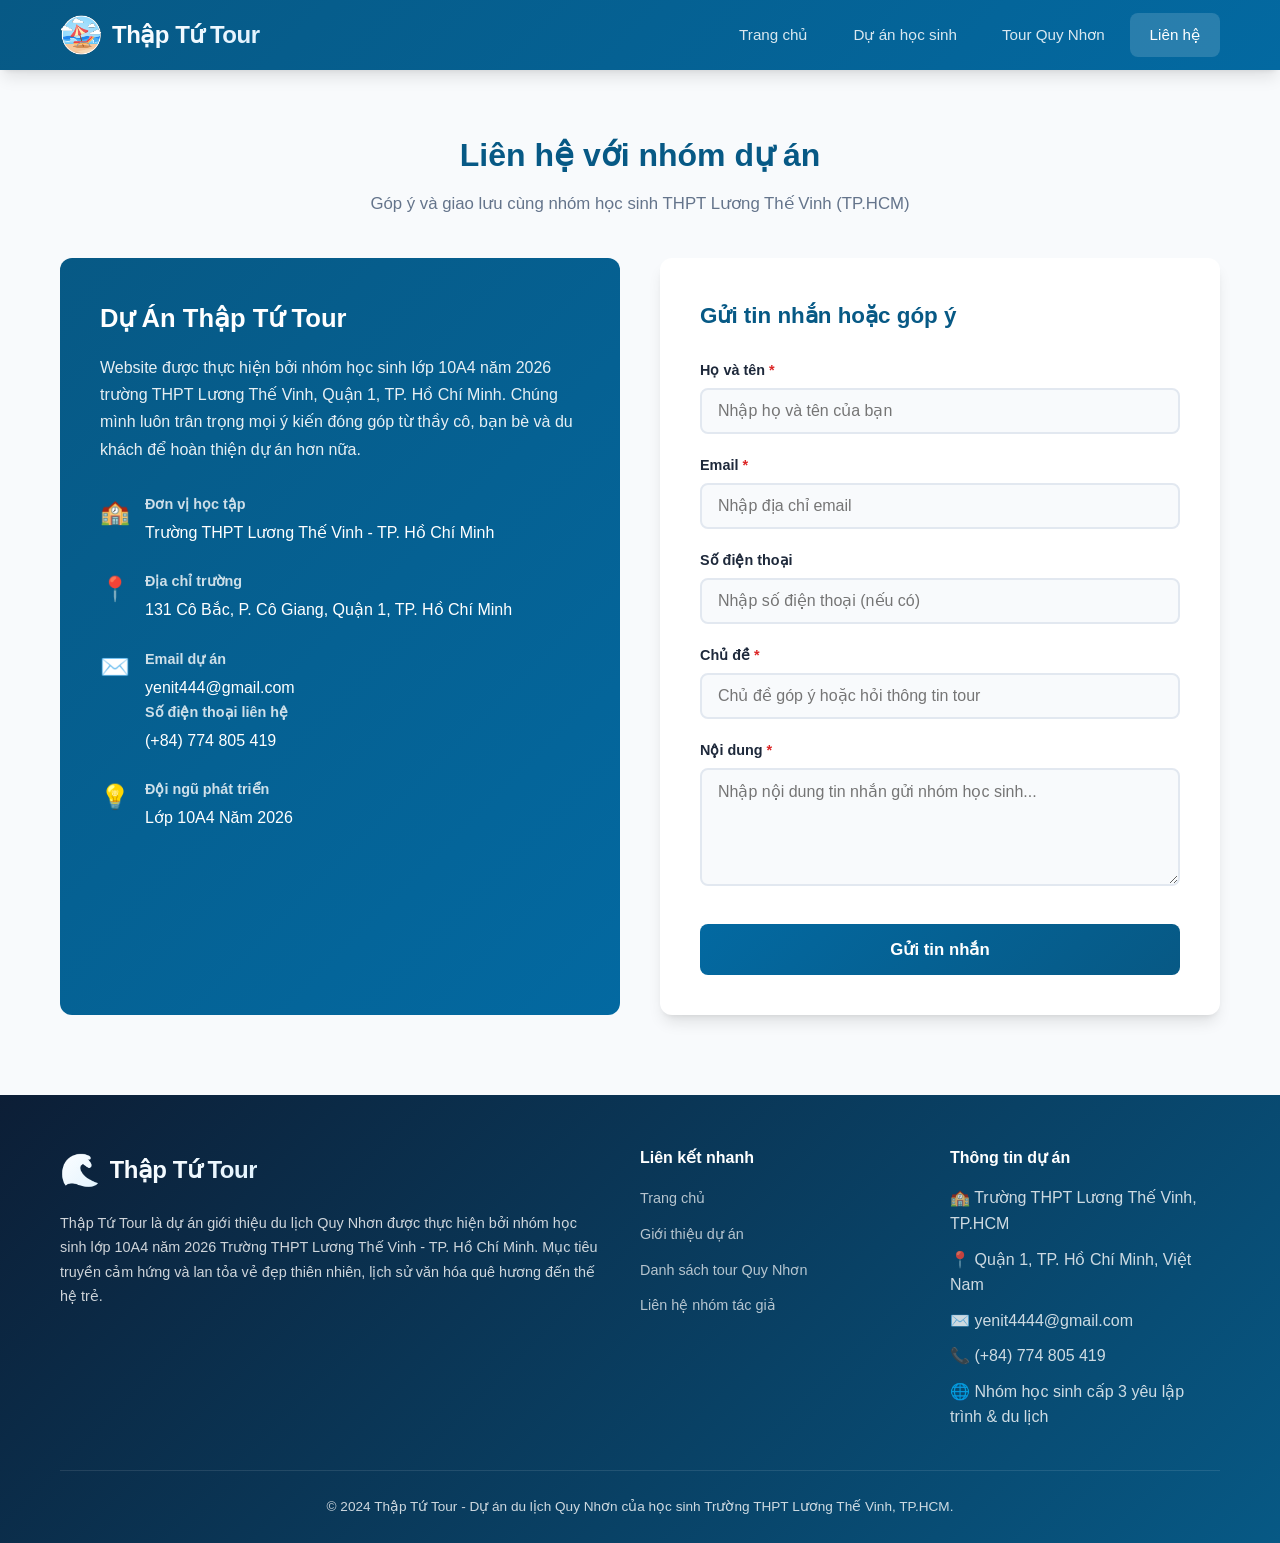
==== commit 720ddf0c: "Toi uu giao dien chi tiet tour gon dep" ====
--- a/contact.html
+++ b/contact.html
@@ -12,7 +12,7 @@
   <header class="header">
     <div class="container">
       <a href="index.html" class="logo">
-        <span class="logo-icon">🌊</span>
+        <img src="logo.png" alt="Logo Thập Tứ Tour" class="logo-image">
         <span>Thập Tứ Tour</span>
       </a>
       <button class="hamburger" id="hamburger" aria-label="Menu">
@@ -64,6 +64,8 @@
             <div>
               <h4>Email dự án</h4>
               <p>yenit444@gmail.com</p>
+              <h4> Số điện thoại liên hệ</h4>
+              <p>(+84) 774 805 419</p>
             </div>
           </div>
 
@@ -71,7 +73,7 @@
             <span class="contact-icon">💡</span>
             <div>
               <h4>Đội ngũ phát triển</h4>
-              <p>CLB Tin học & Sáng tạo trẻ THPT Lương Thế Vinh</p>
+              <p>Lớp 10A4 Năm 2026</p>
             </div>
           </div>
         </div>
@@ -138,7 +140,7 @@
           <ul class="footer-links">
             <li>🏫 Trường THPT Lương Thế Vinh, TP.HCM</li>
             <li>📍 Quận 1, TP. Hồ Chí Minh, Việt Nam</li>
-            <li>✉️ yenit444@gmail.com</li>
+            <li>✉️ yenit4444@gmail.com</li>
             <li>📞 (+84) 774 805 419</li>
             <li>🌐 Nhóm học sinh cấp 3 yêu lập trình & du lịch</li>
           </ul>
--- a/css/style.css
+++ b/css/style.css
@@ -488,10 +488,10 @@
 /* Phần trái - Thông tin tour */
 .tour-detail-main .tour-hero-img {
   width: 100%;
-  height: 400px;
+  height: 280px;
   object-fit: cover;
   border-radius: var(--radius);
-  margin-bottom: 30px;
+  margin-bottom: 20px;
 }
 
 .tour-detail-main h1 {
@@ -663,23 +663,23 @@
   background: var(--white);
   border-radius: var(--radius);
   box-shadow: var(--shadow-lg);
-  padding: 30px;
+  padding: 20px 24px;
   border: 2px solid var(--gray-200);
 }
 
 .booking-sidebar h2 {
-  font-size: 1.3rem;
+  font-size: 1.2rem;
   font-weight: 700;
   color: var(--primary-dark);
-  margin-bottom: 5px;
+  margin-bottom: 4px;
 }
 
 .booking-price-display {
-  font-size: 1.8rem;
+  font-size: 1.6rem;
   font-weight: 800;
   color: var(--accent-hover);
-  margin-bottom: 25px;
-  padding-bottom: 20px;
+  margin-bottom: 15px;
+  padding-bottom: 12px;
   border-bottom: 2px solid var(--gray-100);
 }
 
@@ -690,23 +690,23 @@
 }
 
 .booking-field {
-  margin-bottom: 20px;
+  margin-bottom: 14px;
 }
 
 .booking-field label {
   display: block;
   font-weight: 600;
-  margin-bottom: 8px;
+  margin-bottom: 6px;
   color: var(--text);
-  font-size: 0.9rem;
+  font-size: 0.88rem;
 }
 
 .booking-field input[type="date"] {
   width: 100%;
-  padding: 12px 16px;
+  padding: 10px 14px;
   border: 2px solid var(--gray-200);
   border-radius: var(--radius-sm);
-  font-size: 1rem;
+  font-size: 0.95rem;
   outline: none;
   transition: var(--transition);
 }
@@ -718,14 +718,14 @@
 
 /* Bộ đếm số người */
 .counter-group {
-  margin-bottom: 20px;
+  margin-bottom: 15px;
 }
 
 .counter-row {
   display: flex;
   justify-content: space-between;
   align-items: center;
-  padding: 12px 0;
+  padding: 8px 0;
   border-bottom: 1px solid var(--gray-100);
 }
 
@@ -734,7 +734,7 @@
 }
 
 .counter-label {
-  font-size: 0.9rem;
+  font-size: 0.88rem;
 }
 
 .counter-label strong {
@@ -744,22 +744,22 @@
 
 .counter-label small {
   color: var(--text-light);
-  font-size: 0.8rem;
+  font-size: 0.78rem;
 }
 
 .counter-controls {
   display: flex;
   align-items: center;
-  gap: 12px;
+  gap: 10px;
 }
 
 .counter-btn {
-  width: 36px;
-  height: 36px;
+  width: 32px;
+  height: 32px;
   border: 2px solid var(--gray-200);
   background: var(--white);
   border-radius: 50%;
-  font-size: 1.2rem;
+  font-size: 1.1rem;
   font-weight: 600;
   cursor: pointer;
   display: flex;
@@ -781,9 +781,9 @@
 }
 
 .counter-value {
-  font-size: 1.1rem;
+  font-size: 1rem;
   font-weight: 700;
-  min-width: 24px;
+  min-width: 20px;
   text-align: center;
 }
 
@@ -791,44 +791,44 @@
 .booking-total {
   background: var(--primary-bg);
   border-radius: var(--radius-sm);
-  padding: 20px;
-  margin-bottom: 20px;
+  padding: 12px 16px;
+  margin-bottom: 12px;
 }
 
 .total-row {
   display: flex;
   justify-content: space-between;
-  margin-bottom: 8px;
-  font-size: 0.9rem;
+  margin-bottom: 6px;
+  font-size: 0.88rem;
   color: var(--text-light);
 }
 
 .total-row.grand-total {
-  font-size: 1.15rem;
+  font-size: 1.1rem;
   font-weight: 800;
   color: var(--accent-hover);
-  padding-top: 12px;
+  padding-top: 8px;
   border-top: 2px solid var(--primary-light);
-  margin-top: 12px;
+  margin-top: 8px;
   margin-bottom: 0;
 }
 
 .limit-note {
-  font-size: 0.8rem;
+  font-size: 0.78rem;
   color: var(--text-light);
   text-align: center;
-  margin-bottom: 15px;
+  margin-bottom: 10px;
   font-style: italic;
 }
 
 .btn-book {
   width: 100%;
-  padding: 16px;
+  padding: 13px;
   background: linear-gradient(135deg, var(--accent), var(--accent-hover));
   color: var(--white);
   border: none;
   border-radius: var(--radius-sm);
-  font-size: 1.1rem;
+  font-size: 1.05rem;
   font-weight: 700;
   cursor: pointer;
   transition: var(--transition);
@@ -1499,4 +1499,11 @@
     gap: 25px;
   }
 }
-
+.logo-image {
+  width: 42px;
+  height: 42px;
+  object-fit: contain;
+  border-radius: 50%;
+  display: block;
+}
+
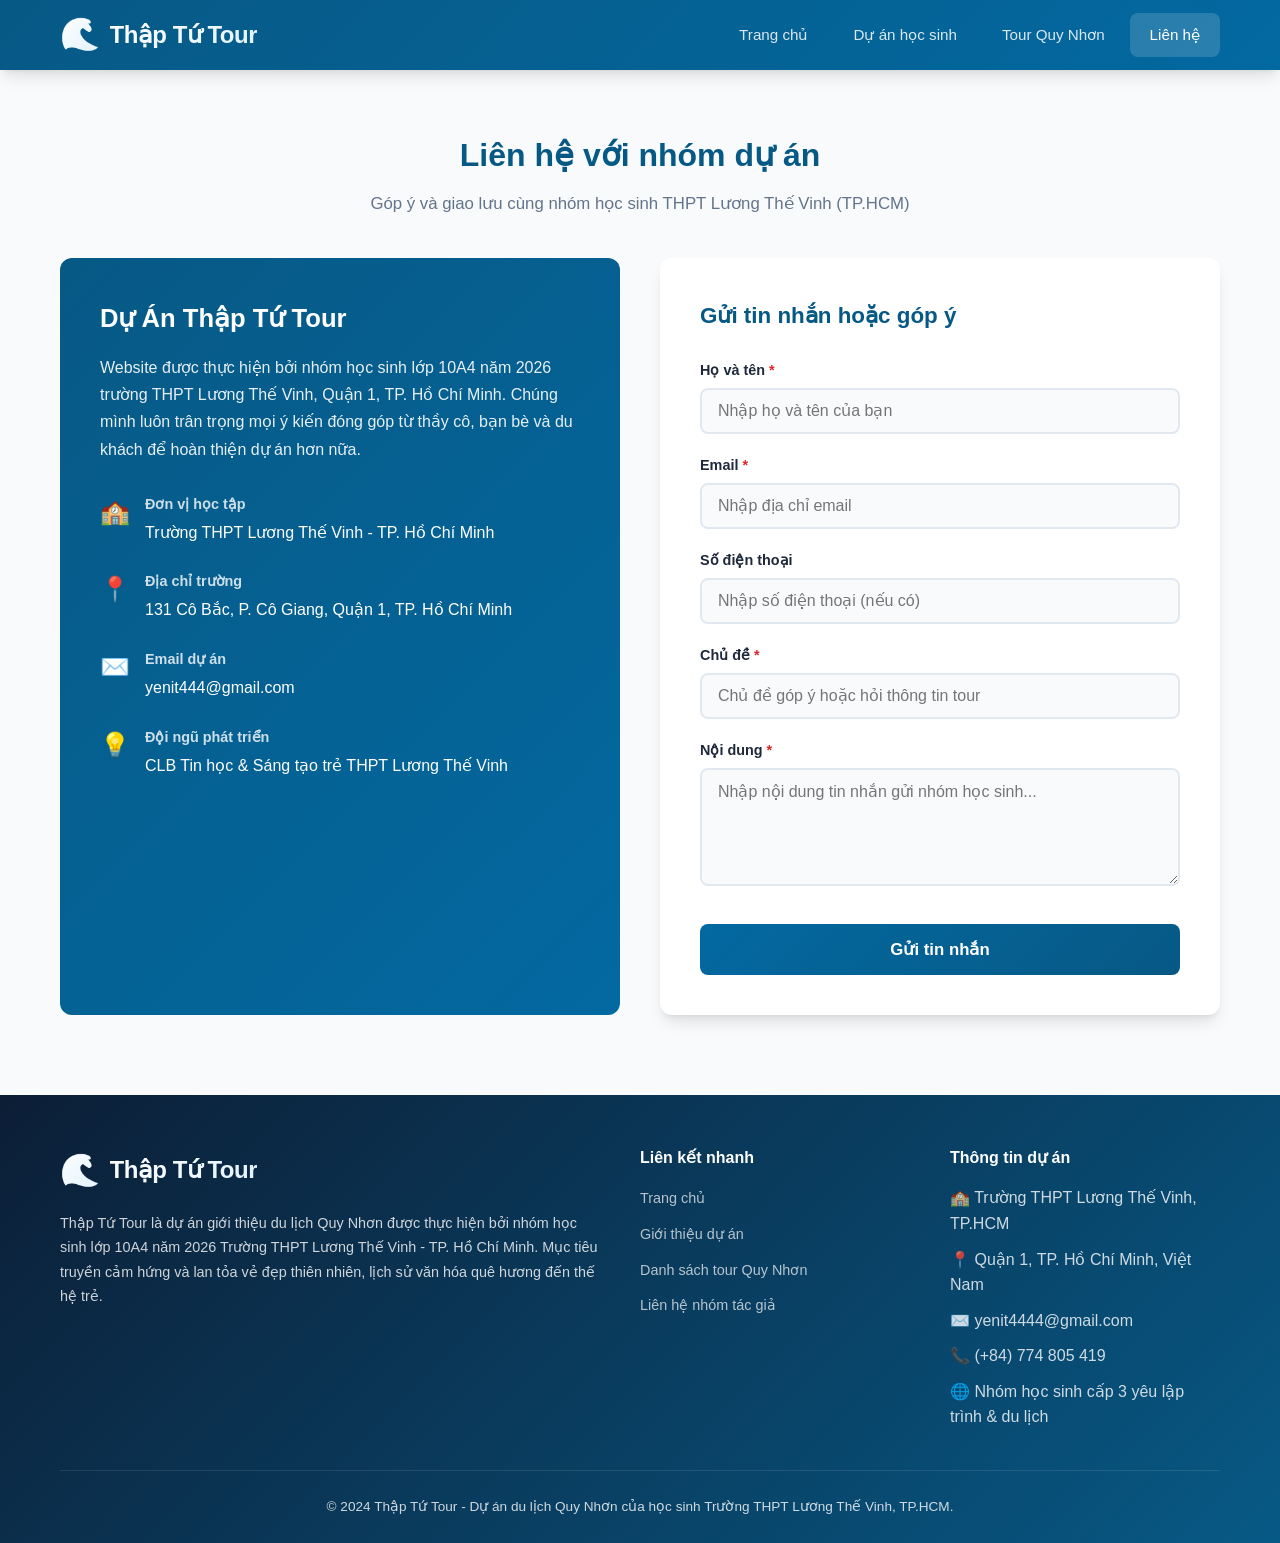
==== commit 035397ff: "Update contact.html" ====
--- a/contact.html
+++ b/contact.html
@@ -12,7 +12,7 @@
   <header class="header">
     <div class="container">
       <a href="index.html" class="logo">
-        <img src="logo.png" alt="Logo Thập Tứ Tour" class="logo-image">
+        <span class="logo-icon">🌊</span>
         <span>Thập Tứ Tour</span>
       </a>
       <button class="hamburger" id="hamburger" aria-label="Menu">
@@ -64,8 +64,6 @@
             <div>
               <h4>Email dự án</h4>
               <p>yenit444@gmail.com</p>
-              <h4> Số điện thoại liên hệ</h4>
-              <p>(+84) 774 805 419</p>
             </div>
           </div>
 
@@ -73,7 +71,7 @@
             <span class="contact-icon">💡</span>
             <div>
               <h4>Đội ngũ phát triển</h4>
-              <p>Lớp 10A4 Năm 2026</p>
+              <p>CLB Tin học & Sáng tạo trẻ THPT Lương Thế Vinh</p>
             </div>
           </div>
         </div>
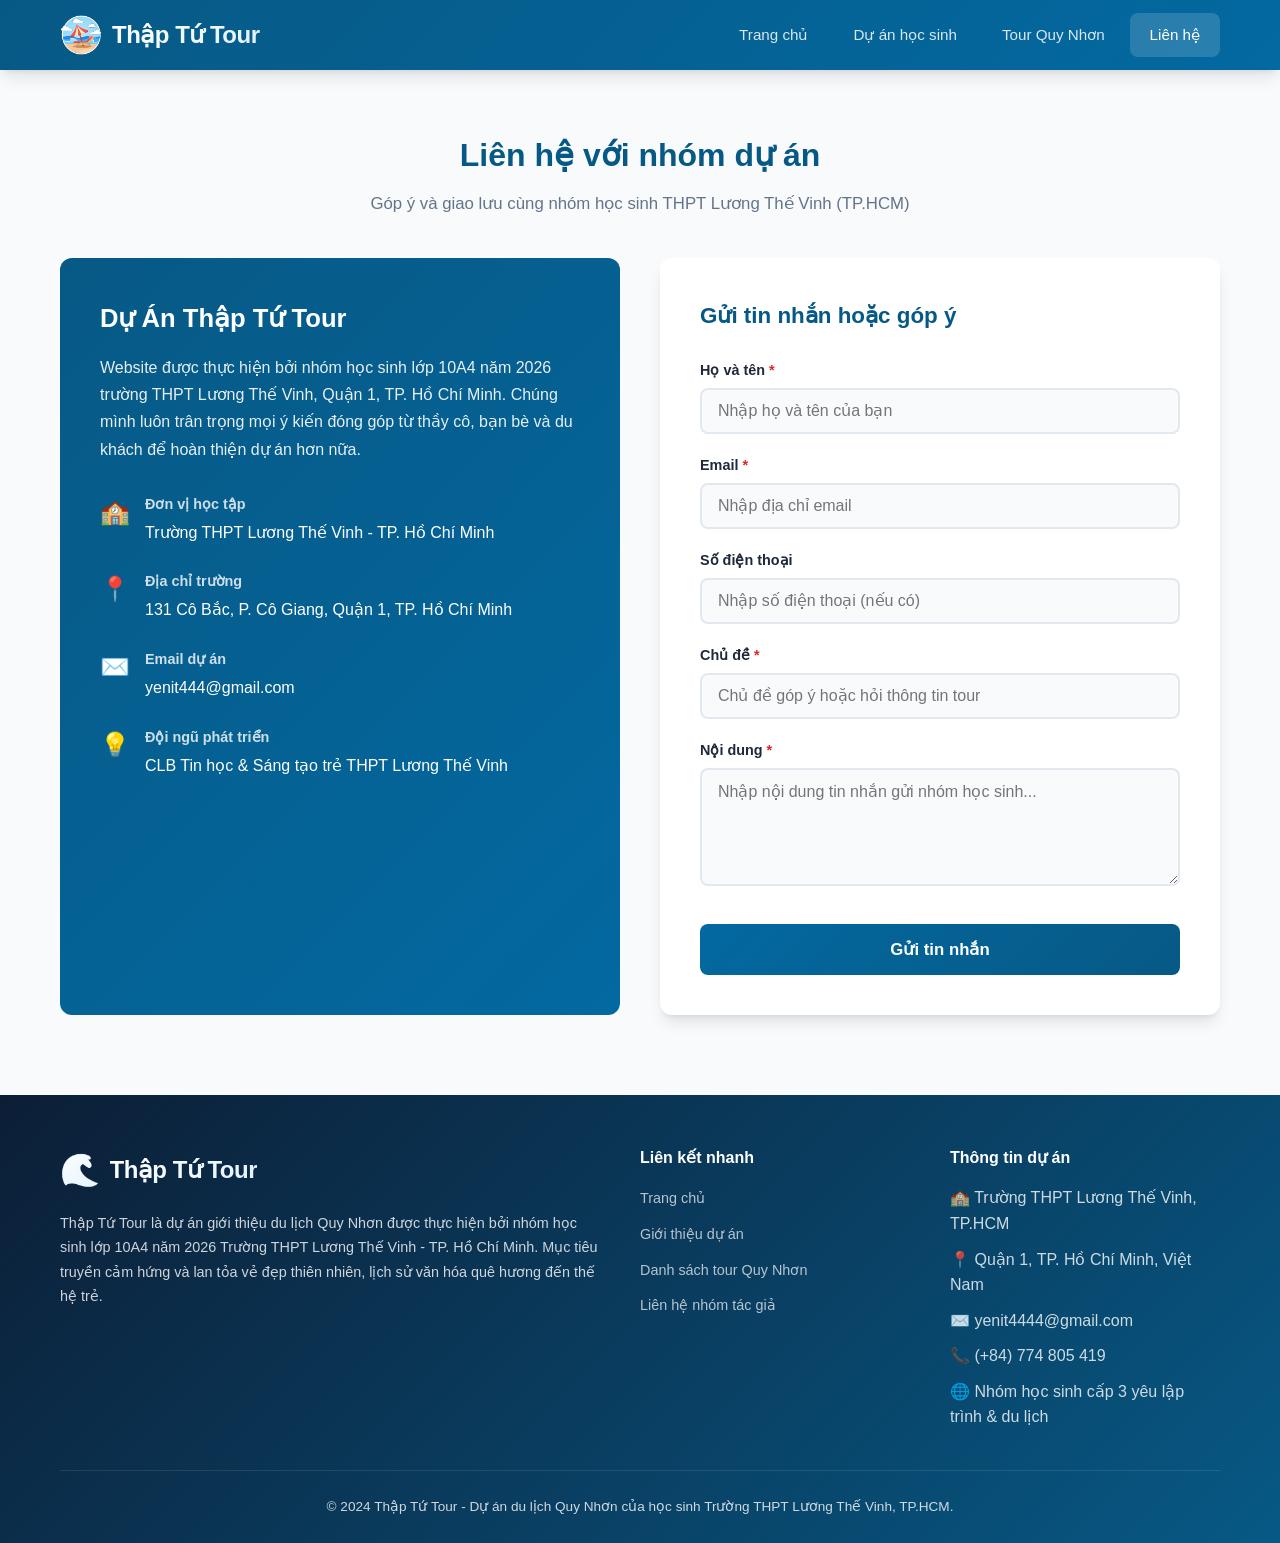
==== commit 038cf696: "Update contact.html" ====
--- a/contact.html
+++ b/contact.html
@@ -12,7 +12,7 @@
   <header class="header">
     <div class="container">
       <a href="index.html" class="logo">
-        <span class="logo-icon">🌊</span>
+        <img src="logo.png" alt="Logo Thập Tứ Tour" class="logo-image">
         <span>Thập Tứ Tour</span>
       </a>
       <button class="hamburger" id="hamburger" aria-label="Menu">
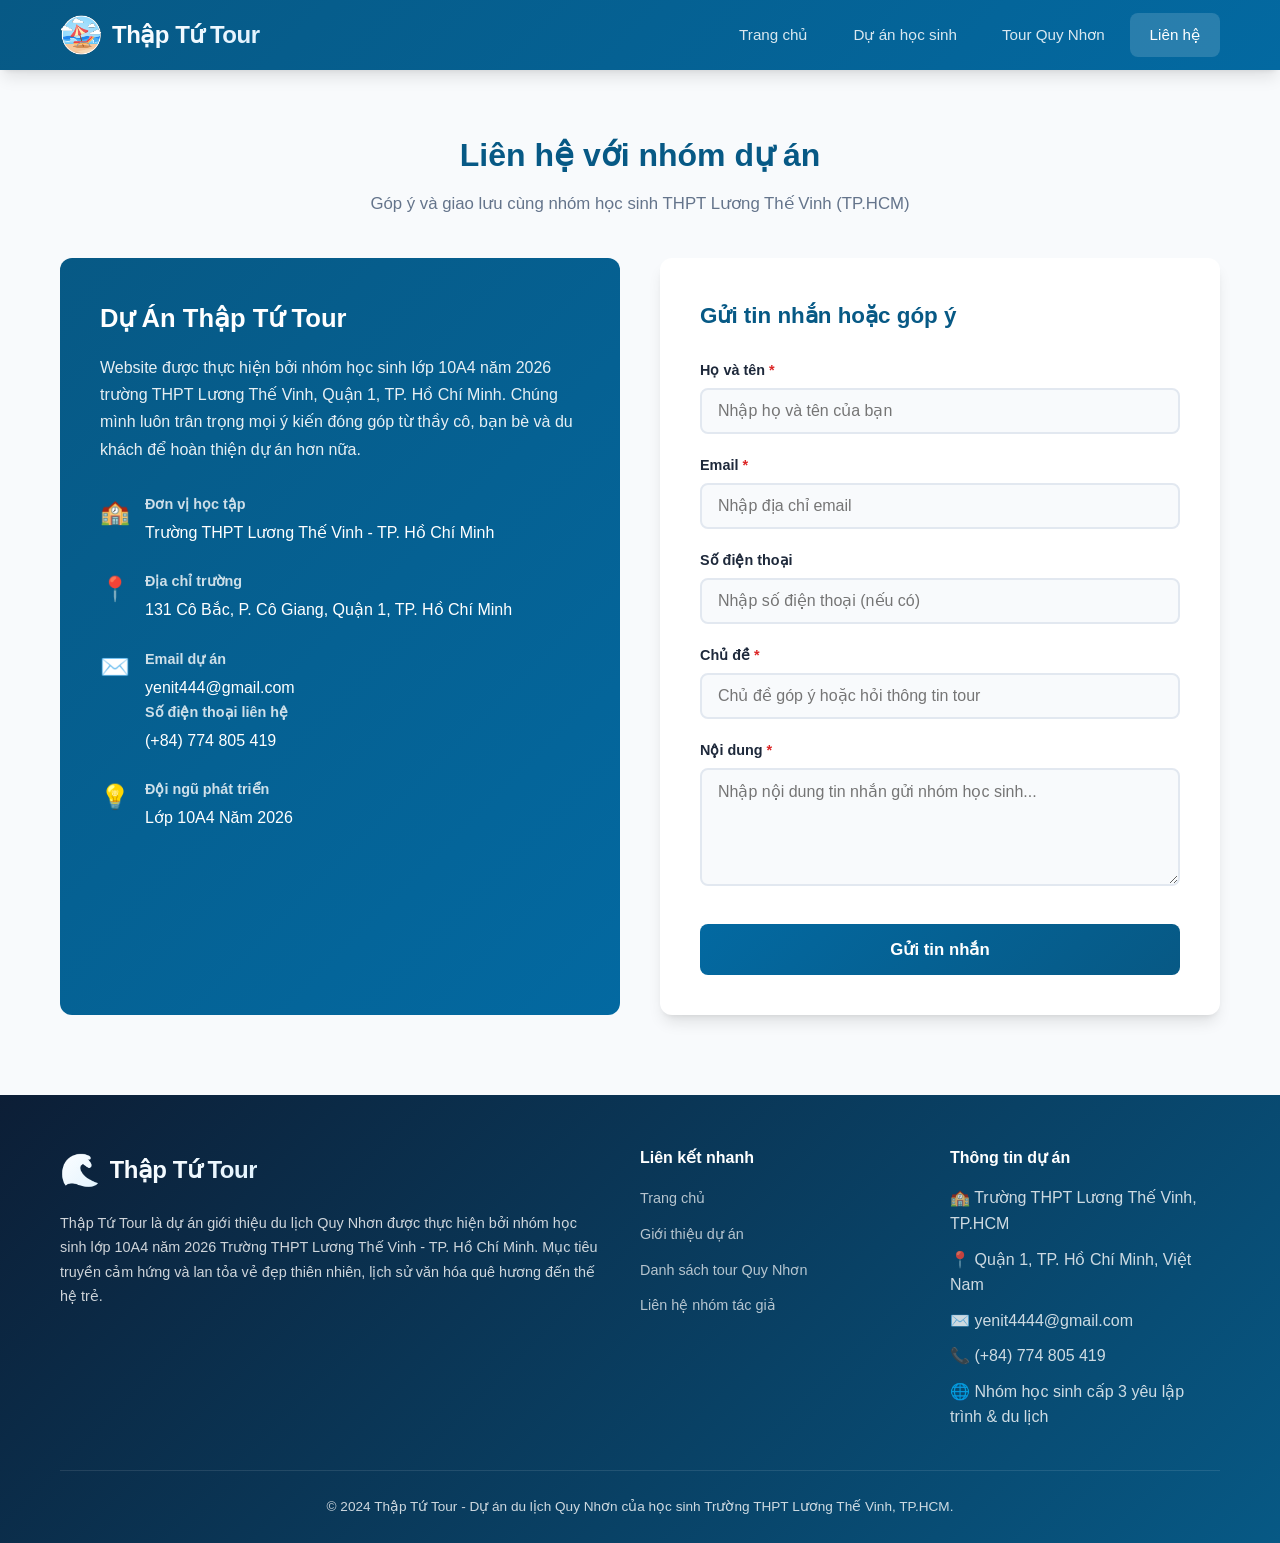
==== commit 6784f020: "Them favicon va cap nhat ten tab Thap Tu Tour" ====
--- a/contact.html
+++ b/contact.html
@@ -4,6 +4,7 @@
   <meta charset="UTF-8">
   <meta name="viewport" content="width=device-width, initial-scale=1.0">
   <title>Liên hệ - Thập Tứ Tour | THPT Lương Thế Vinh</title>
+  <link rel="icon" type="image/svg+xml" href="favicon.svg">
   <link rel="stylesheet" href="css/style.css">
 </head>
 <body>
@@ -64,6 +65,8 @@
             <div>
               <h4>Email dự án</h4>
               <p>yenit444@gmail.com</p>
+              <h4> Số điện thoại liên hệ</h4>
+              <p>(+84) 774 805 419</p>
             </div>
           </div>
 
@@ -71,7 +74,7 @@
             <span class="contact-icon">💡</span>
             <div>
               <h4>Đội ngũ phát triển</h4>
-              <p>CLB Tin học & Sáng tạo trẻ THPT Lương Thế Vinh</p>
+              <p>Lớp 10A4 Năm 2026</p>
             </div>
           </div>
         </div>
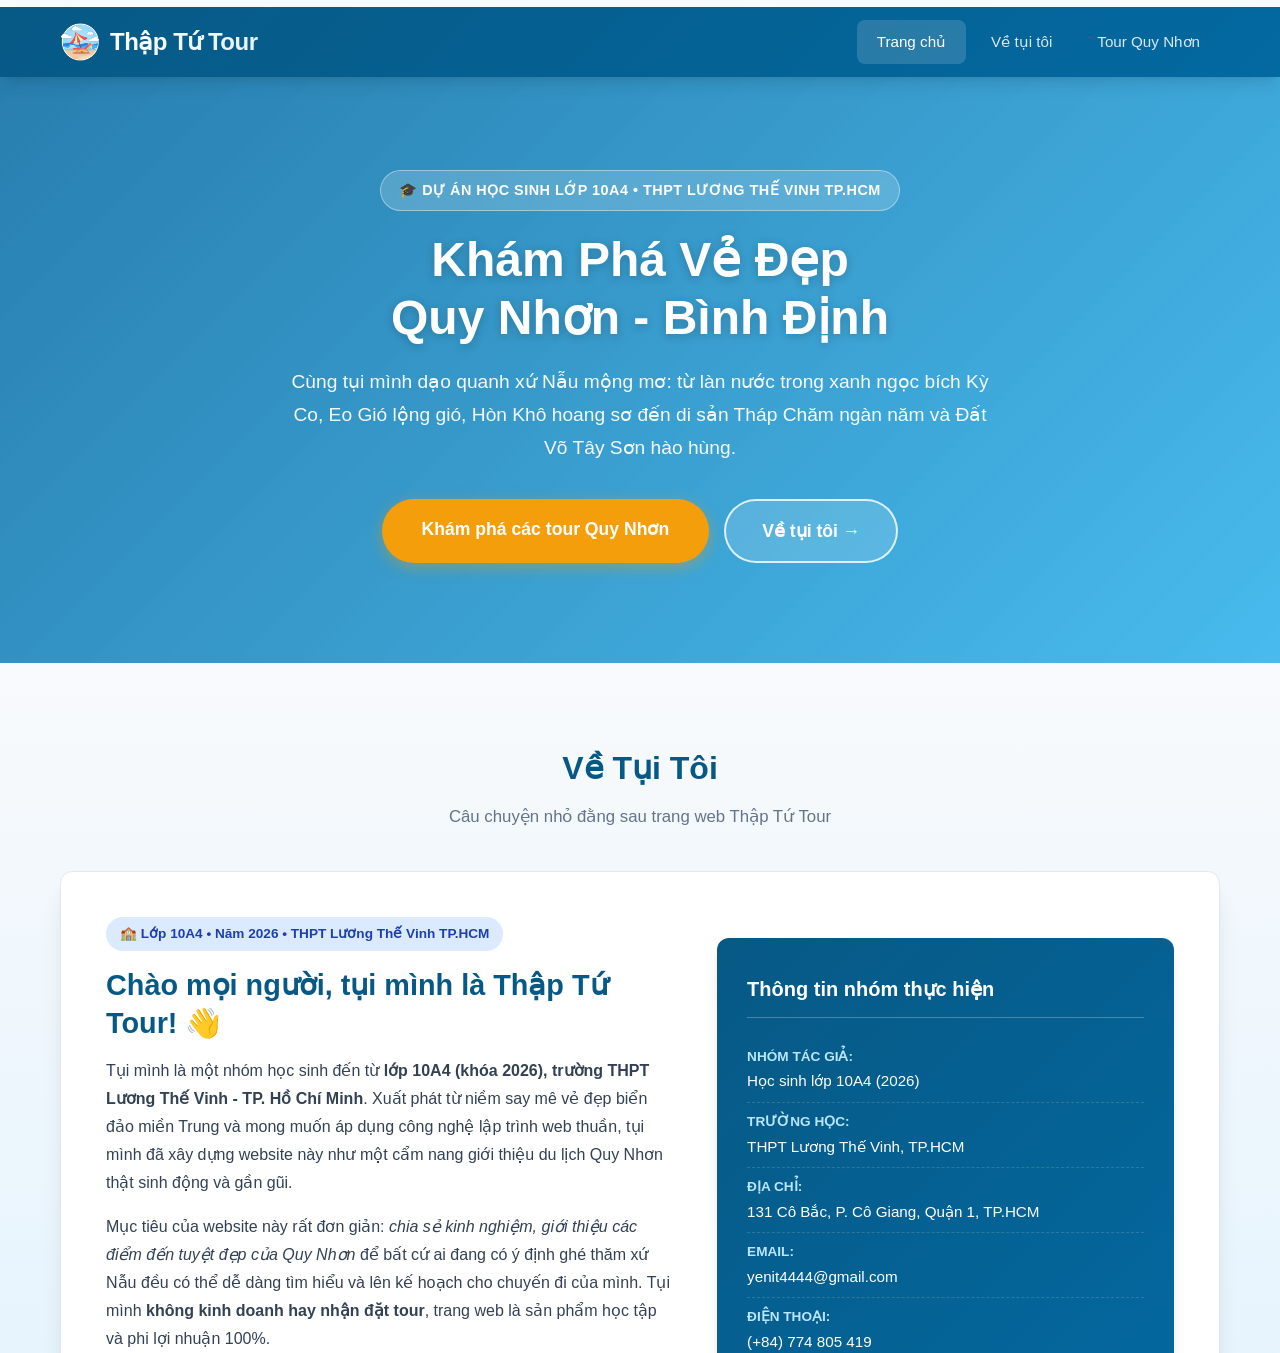
==== commit 2c55ad8e: "Chuyen thanh website gioi thieu tour Quy Nhon va Ve tui toi, bo dang ky tour" ====
--- a/contact.html
+++ b/contact.html
@@ -2,160 +2,10 @@
 <html lang="vi">
 <head>
   <meta charset="UTF-8">
-  <meta name="viewport" content="width=device-width, initial-scale=1.0">
-  <title>Liên hệ - Thập Tứ Tour | THPT Lương Thế Vinh</title>
-  <link rel="icon" type="image/svg+xml" href="favicon.svg">
-  <link rel="stylesheet" href="css/style.css">
+  <meta http-equiv="refresh" content="0; url=index.html#ve-tui-toi">
+  <title>Chuyển hướng - Thập Tứ Tour</title>
 </head>
 <body>
-
-  <!-- ===== HEADER ===== -->
-  <header class="header">
-    <div class="container">
-      <a href="index.html" class="logo">
-        <img src="logo.png" alt="Logo Thập Tứ Tour" class="logo-image">
-        <span>Thập Tứ Tour</span>
-      </a>
-      <button class="hamburger" id="hamburger" aria-label="Menu">
-        <span></span><span></span><span></span>
-      </button>
-      <nav class="nav" id="nav">
-        <ul class="nav-list">
-          <li><a href="index.html">Trang chủ</a></li>
-          <li><a href="index.html#gioi-thieu">Dự án học sinh</a></li>
-          <li><a href="index.html#tours">Tour Quy Nhơn</a></li>
-          <li><a href="contact.html" class="active">Liên hệ</a></li>
-        </ul>
-      </nav>
-    </div>
-  </header>
-
-  <!-- ===== NỘI DUNG LIÊN HỆ ===== -->
-  <section class="contact-section">
-    <div class="container">
-      <div class="section-title">
-        <h2>Liên hệ với nhóm dự án</h2>
-        <p>Góp ý và giao lưu cùng nhóm học sinh THPT Lương Thế Vinh (TP.HCM)</p>
-      </div>
-
-      <div class="contact-grid">
-        <!-- Thông tin trường và nhóm -->
-        <div class="contact-info">
-          <h2>Dự Án Thập Tứ Tour</h2>
-          <p>Website được thực hiện bởi nhóm học sinh lớp 10A4 năm 2026 trường THPT Lương Thế Vinh, Quận 1, TP. Hồ Chí Minh. Chúng mình luôn trân trọng mọi ý kiến đóng góp từ thầy cô, bạn bè và du khách để hoàn thiện dự án hơn nữa.</p>
-
-          <div class="contact-item">
-            <span class="contact-icon">🏫</span>
-            <div>
-              <h4>Đơn vị học tập</h4>
-              <p>Trường THPT Lương Thế Vinh - TP. Hồ Chí Minh</p>
-            </div>
-          </div>
-
-          <div class="contact-item">
-            <span class="contact-icon">📍</span>
-            <div>
-              <h4>Địa chỉ trường</h4>
-              <p>131 Cô Bắc, P. Cô Giang, Quận 1, TP. Hồ Chí Minh</p>
-            </div>
-          </div>
-
-          <div class="contact-item">
-            <span class="contact-icon">✉️</span>
-            <div>
-              <h4>Email dự án</h4>
-              <p>yenit444@gmail.com</p>
-              <h4> Số điện thoại liên hệ</h4>
-              <p>(+84) 774 805 419</p>
-            </div>
-          </div>
-
-          <div class="contact-item">
-            <span class="contact-icon">💡</span>
-            <div>
-              <h4>Đội ngũ phát triển</h4>
-              <p>Lớp 10A4 Năm 2026</p>
-            </div>
-          </div>
-        </div>
-
-        <!-- Form liên hệ -->
-        <div class="contact-form-wrap">
-          <h2>Gửi tin nhắn hoặc góp ý</h2>
-          <form class="contact-form" id="contactForm" novalidate>
-            <div class="form-group">
-              <label>Họ và tên <span class="required">*</span></label>
-              <input type="text" id="contactName" placeholder="Nhập họ và tên của bạn">
-              <p class="error-msg">Vui lòng nhập họ và tên</p>
-            </div>
-            <div class="form-group">
-              <label>Email <span class="required">*</span></label>
-              <input type="email" id="contactEmail" placeholder="Nhập địa chỉ email">
-              <p class="error-msg">Vui lòng nhập email hợp lệ</p>
-            </div>
-            <div class="form-group">
-              <label>Số điện thoại</label>
-              <input type="tel" id="contactPhone" placeholder="Nhập số điện thoại (nếu có)">
-            </div>
-            <div class="form-group">
-              <label>Chủ đề <span class="required">*</span></label>
-              <input type="text" id="contactSubject" placeholder="Chủ đề góp ý hoặc hỏi thông tin tour">
-              <p class="error-msg">Vui lòng nhập chủ đề</p>
-            </div>
-            <div class="form-group">
-              <label>Nội dung <span class="required">*</span></label>
-              <textarea id="contactMessage" placeholder="Nhập nội dung tin nhắn gửi nhóm học sinh..." rows="5"></textarea>
-              <p class="error-msg">Vui lòng nhập nội dung</p>
-            </div>
-            <button type="submit" class="btn-submit">Gửi tin nhắn</button>
-          </form>
-        </div>
-      </div>
-    </div>
-  </section>
-
-  <!-- ===== FOOTER ===== -->
-  <footer class="footer">
-    <div class="container">
-      <div class="footer-grid">
-        <div class="footer-about">
-          <div class="logo">
-            <span class="logo-icon">🌊</span>
-            <span>Thập Tứ Tour</span>
-          </div>
-          <p>
-            Thập Tứ Tour là dự án giới thiệu du lịch Quy Nhơn được thực hiện bởi nhóm học sinh lớp 10A4 năm 2026 Trường THPT Lương Thế Vinh - TP. Hồ Chí Minh. Mục tiêu truyền cảm hứng và lan tỏa vẻ đẹp thiên nhiên, lịch sử văn hóa quê hương đến thế hệ trẻ.
-          </p>
-        </div>
-        <div>
-          <h3>Liên kết nhanh</h3>
-          <ul class="footer-links">
-            <li><a href="index.html">Trang chủ</a></li>
-            <li><a href="index.html#gioi-thieu">Giới thiệu dự án</a></li>
-            <li><a href="index.html#tours">Danh sách tour Quy Nhơn</a></li>
-            <li><a href="contact.html">Liên hệ nhóm tác giả</a></li>
-          </ul>
-        </div>
-        <div>
-          <h3>Thông tin dự án</h3>
-          <ul class="footer-links">
-            <li>🏫 Trường THPT Lương Thế Vinh, TP.HCM</li>
-            <li>📍 Quận 1, TP. Hồ Chí Minh, Việt Nam</li>
-            <li>✉️ yenit4444@gmail.com</li>
-            <li>📞 (+84) 774 805 419</li>
-            <li>🌐 Nhóm học sinh cấp 3 yêu lập trình & du lịch</li>
-          </ul>
-        </div>
-      </div>
-      <div class="footer-bottom">
-        <p>© 2024 Thập Tứ Tour - Dự án du lịch Quy Nhơn của học sinh Trường THPT Lương Thế Vinh, TP.HCM.</p>
-      </div>
-    </div>
-  </footer>
-
-  <button class="back-to-top" id="backToTop">↑</button>
-
-  <script src="js/tours.js"></script>
-  <script src="js/main.js"></script>
+  <p>Đang chuyển hướng về trang chủ Thập Tứ Tour... <a href="index.html#ve-tui-toi">Bấm vào đây nếu không tự chuyển</a>.</p>
 </body>
 </html>
